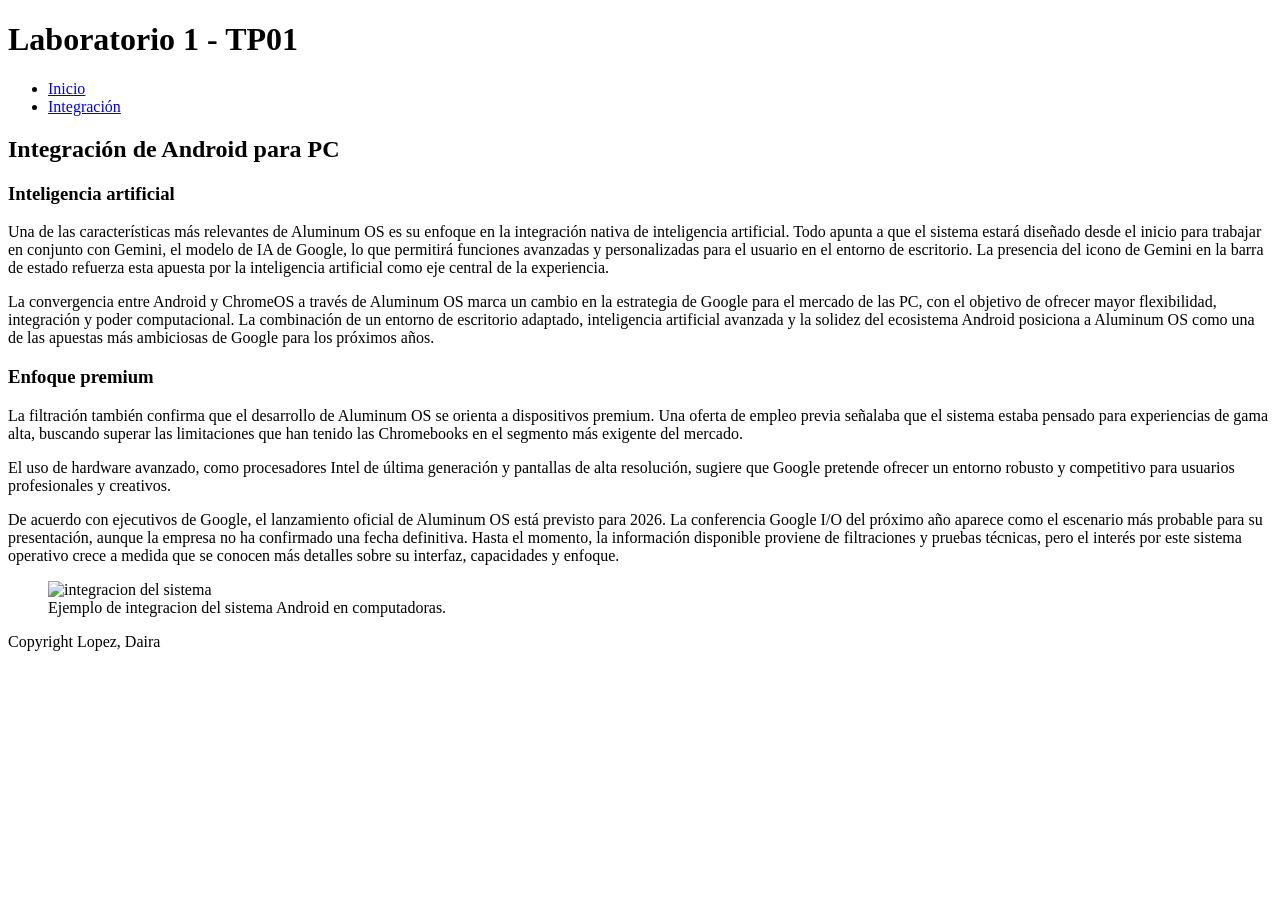
==== integracion.html @ 5c281ce1 "Add files via upload" ====
<!DOCTYPE html>
<html lang="es">
<head>
    <meta charset="UTF-8">
    <title>Integración</title>
    <link rel="stylesheet" href="../css/estilo.css">
</head>

<body>

<header>
    <h1>Laboratorio 1 - TP01</h1>
</header>

<nav>
    <ul>
        <li><a href="../index.html">Inicio</a></li>
        <li><a href="integracion.html">Integración</a></li>
    </ul>
</nav>

<main>

    <section>
	
        <h2>Integración de Android para PC</h2>

        <article>
        <h3>Inteligencia artificial</h3>
		
		<p>
Una de las características más relevantes de Aluminum OS es su enfoque en la integración nativa de inteligencia artificial. Todo apunta a que el sistema estará diseñado desde el inicio para trabajar en conjunto con Gemini, el modelo de IA de Google, lo que permitirá funciones avanzadas y personalizadas para el usuario en el entorno de escritorio. La presencia del icono de Gemini en la barra de estado refuerza esta apuesta por la inteligencia artificial como eje central de la experiencia.
        </p>
		
		<p>
La convergencia entre Android y ChromeOS a través de Aluminum OS marca un cambio en la estrategia de Google para el mercado de las PC, con el objetivo de ofrecer mayor flexibilidad, integración y poder computacional. La combinación de un entorno de escritorio adaptado, inteligencia artificial avanzada y la solidez del ecosistema Android posiciona a Aluminum OS como una de las apuestas más ambiciosas de Google para los próximos años.
        </p>
		</article>
		
		<article>
		<h3>Enfoque premium</h3>
		
		<p>
La filtración también confirma que el desarrollo de Aluminum OS se orienta a dispositivos premium. Una oferta de empleo previa señalaba que el sistema estaba pensado para experiencias de gama alta, buscando superar las limitaciones que han tenido las Chromebooks en el segmento más exigente del mercado.
        </p>
		
		<p>
El uso de hardware avanzado, como procesadores Intel de última generación y pantallas de alta resolución, sugiere que Google pretende ofrecer un entorno robusto y competitivo para usuarios profesionales y creativos.
        </p>
		
		<p>
De acuerdo con ejecutivos de Google, el lanzamiento oficial de Aluminum OS está previsto para 2026. La conferencia Google I/O del próximo año aparece como el escenario más probable para su presentación, aunque la empresa no ha confirmado una fecha definitiva. Hasta el momento, la información disponible proviene de filtraciones y pruebas técnicas, pero el interés por este sistema operativo crece a medida que se conocen más detalles sobre su interfaz, capacidades y enfoque.
        </p>
		</article>
		
	<figure>
		<img src="../img/integracion.jpg" alt="integracion del sistema">
		<figcaption>
		Ejemplo de integracion del sistema Android en computadoras.
		</figcaption>
	</figure>
		
    </section>

</main>

<footer>
    <p>Copyright Lopez, Daira</p>
</footer>

</body>
</html>
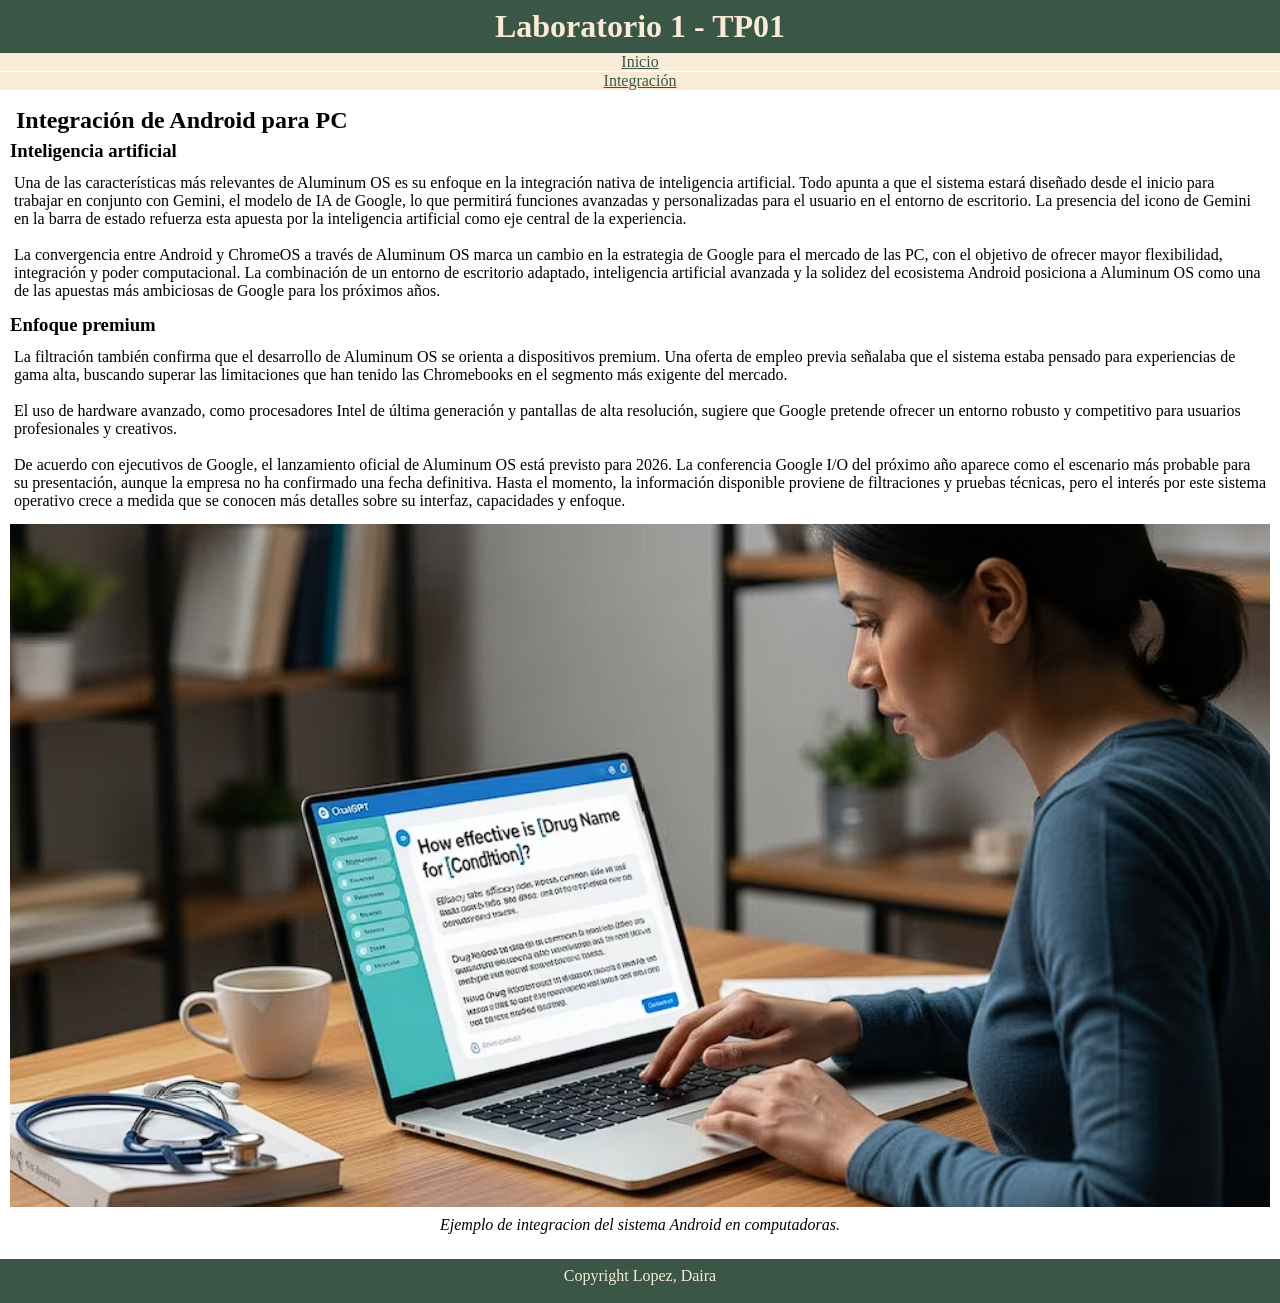
==== commit 7f529115: "Update integracion.html" ====
--- a/integracion.html
+++ b/integracion.html
@@ -3,7 +3,7 @@
 <head>
     <meta charset="UTF-8">
     <title>Integración</title>
-    <link rel="stylesheet" href="../css/estilo.css">
+    <link rel="stylesheet" href="css/estilo.css">
 </head>
 
 <body>
@@ -54,7 +54,7 @@
 		</article>
 		
 	<figure>
-		<img src="../img/integracion.jpg" alt="integracion del sistema">
+		<img src="integracion.jpg" alt="integracion del sistema">
 		<figcaption>
 		Ejemplo de integracion del sistema Android en computadoras.
 		</figcaption>
@@ -69,4 +69,4 @@
 </footer>
 
 </body>
-</html>+</html>
--- a/css/estilo.css
+++ b/css/estilo.css
@@ -0,0 +1,105 @@
+* {
+    border: 0;
+    margin: 0;
+    padding: 0;
+}
+
+/* CSS General */
+
+header, footer {
+    background-color: #395646;
+    color: antiquewhite;
+    text-align: center;
+}
+
+nav ul {
+    list-style-type: none;
+}
+
+nav a {
+    background-color: antiquewhite;
+    color: #395646;
+}
+
+main {
+    padding: 10px;
+}
+
+main p {
+    
+}
+
+section {
+    margin-bottom: 15px;
+}
+
+figure img {
+    width: 100%;
+}
+
+figure figcaption {
+    
+}
+
+aside {
+    background-color: blanchedalmond;
+	text-align: center;
+}
+
+/* CSS para Celular */
+
+@media all and (min-width:320px) {
+    header, footer {
+        padding-top: 0.5em;
+        padding-bottom: 0.5em;
+    }
+
+    nav a {
+        display: block;
+        text-align: center;
+        margin-bottom: 0.05em;
+    }
+
+    h2 {
+        padding: 0.25em;
+    }
+
+    main p {
+        margin-top: 0.5em;
+        padding: 0.25em;
+    }
+
+    figure {
+        display: block;
+        margin-top: 0.5em;
+    }
+
+    aside {
+        padding: 0.5em;
+		text-align: center;
+    }
+
+    aside h3 {
+        
+    }
+}
+
+    .alumno {
+		background-color: antiquewhite;
+		padding: 10px;
+	}
+	
+	figcaption {
+		font-style: italic;
+		text-align: center;
+		margin-top: 5px;
+	}
+	
+	figure {
+		text-align: center;
+	}
+	
+	p {
+		margin-bottom: 10px;
+	}
+		
